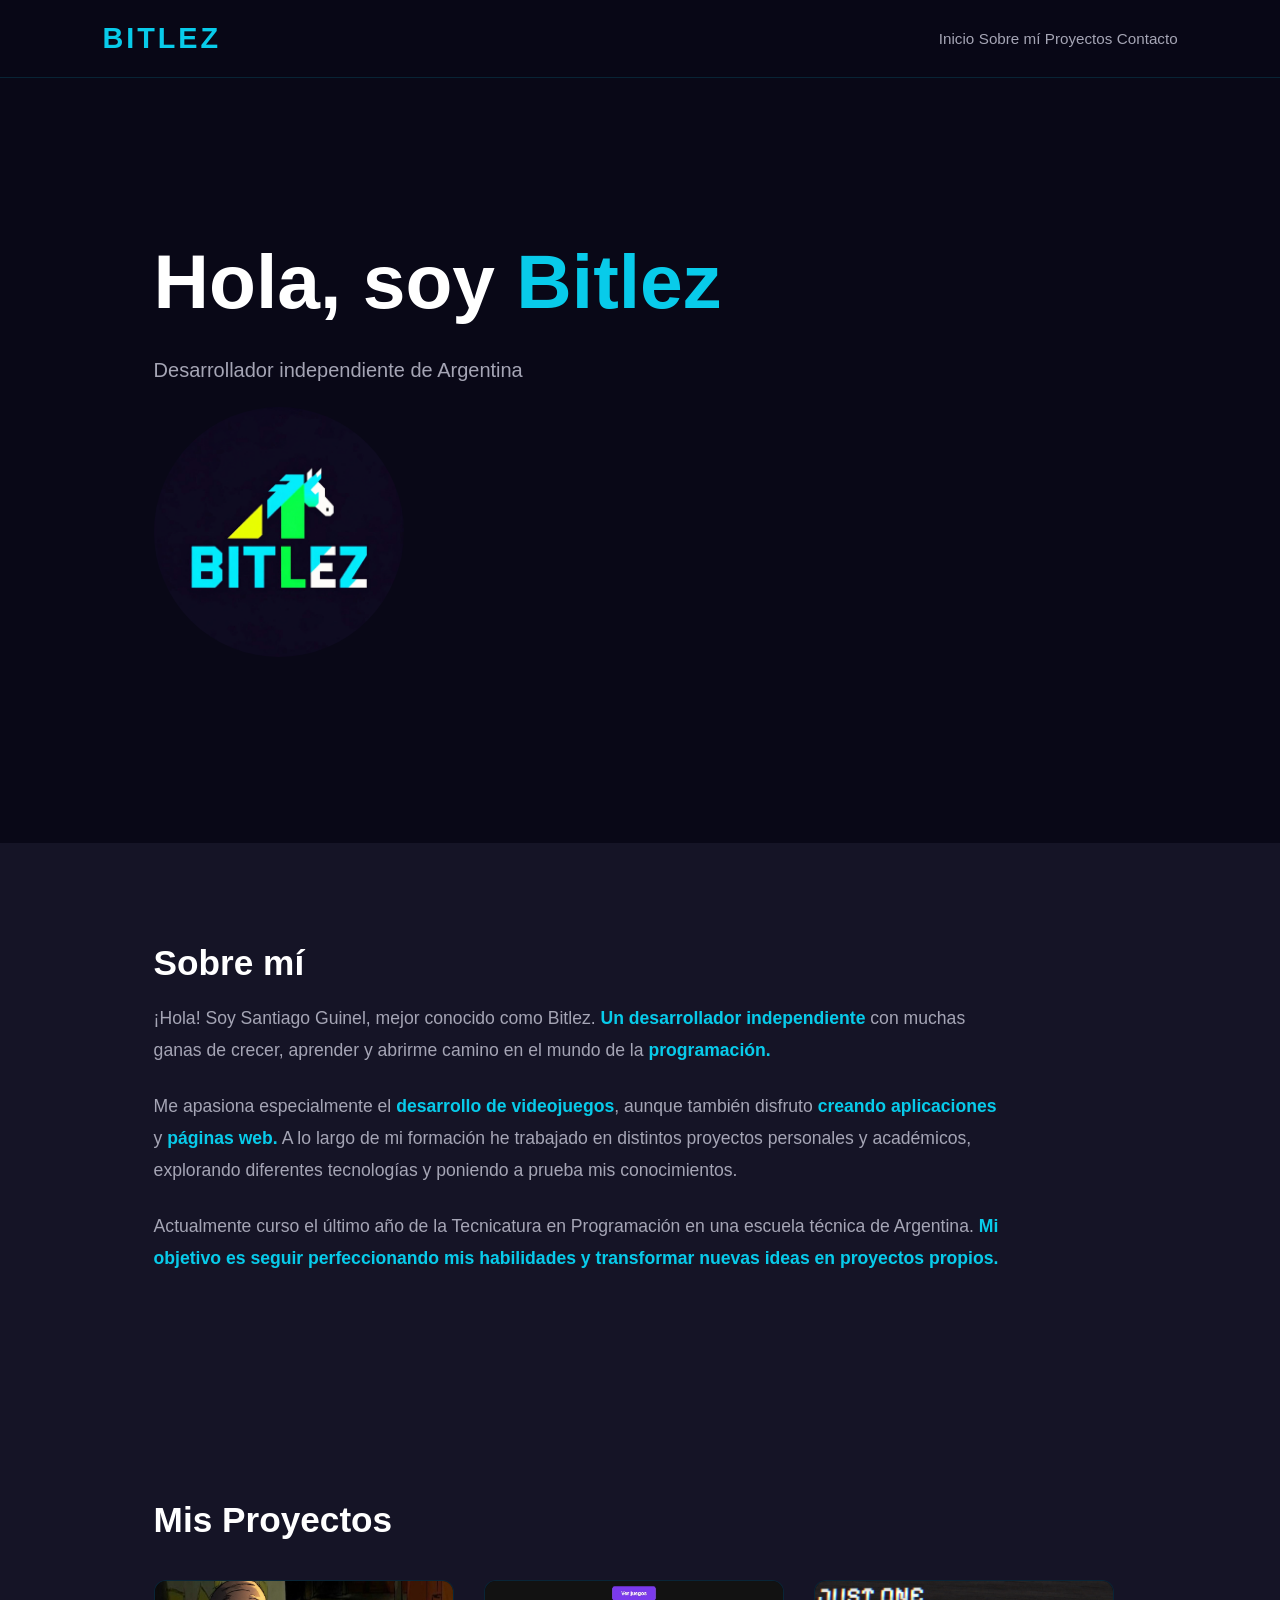
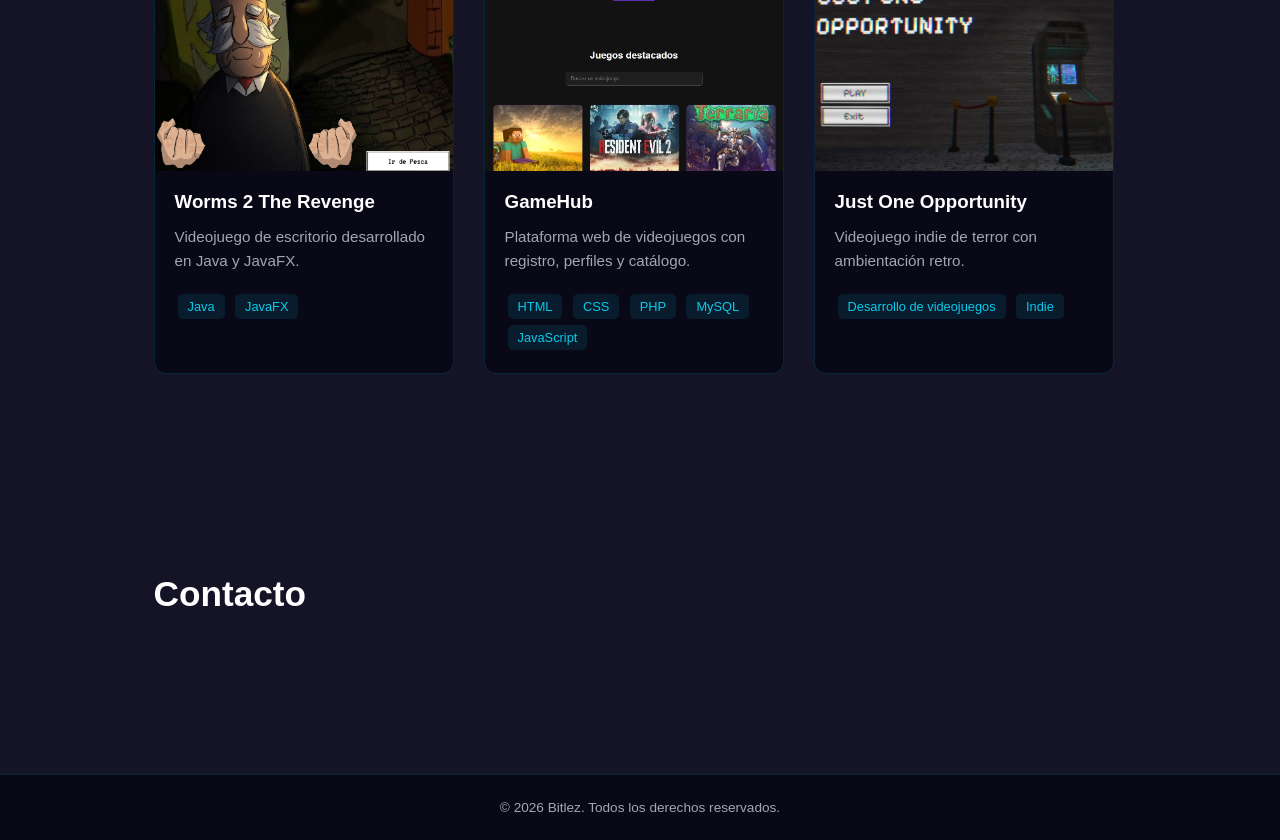
==== index.html @ 6951599d "cambio de lugar" ====
<!DOCTYPE html>
<html lang="es">
<head>
    <meta charset="UTF-8">
    <meta name="viewport" content="width=device-width, initial-scale=1.0">
    <link rel="stylesheet" href="css/style.css">
    <title>Bitlez | Portfolio</title>
</head>
<body>
    <header>
        <h1>BITLEZ</h1>
        <nav>
            <a href="#inicio">Inicio</a>
            <a href="#sobre-mi">Sobre mí</a>
            <a href="#proyectos">Proyectos</a>
            <a href="#contacto">Contacto</a>
        </nav>
    </header>

    <main>
        <section id="inicio">
            <h2>Hola, soy <span>Bitlez</span></h2>
            <p>Desarrollador independiente de Argentina</p>

            <img src="assets/LogoBitlez.jpg" alt="Logo oficial de Bitlez">
        </section>

        <section id="sobre-mi">
            <h2>Sobre mí</h2>
            <p>
            ¡Hola! Soy Santiago Guinel, mejor conocido como Bitlez.
            <span>Un desarrollador independiente</span> con muchas ganas de
            crecer, aprender y abrirme camino en el mundo de la <span>programación.</span>
            </p>

            <p>
            Me apasiona especialmente el <span>desarrollo de videojuegos</span>,
            aunque también disfruto <span>creando aplicaciones</span> y <span>páginas web.</span>
            A lo largo de mi formación he trabajado en distintos
            proyectos personales y académicos, explorando diferentes
            tecnologías y poniendo a prueba mis conocimientos.
            </p>

            <p>
            Actualmente curso el último año de la Tecnicatura en
            Programación en una escuela técnica de Argentina.
           <span>Mi objetivo es seguir perfeccionando mis habilidades y
            transformar nuevas ideas en proyectos propios.</span>
            </p>
            
        </section>

        <section id="proyectos">
            <h2>Mis Proyectos</h2>
             <div class="contenedor-proyectos">

        <!-- Worms2TheRevenge -->
        <div class="tarjeta-proyecto">
            <img src="assets/proyectos/Worms2.jpeg" alt="Worms 2 The Revenge">

            <div class="contenido-proyecto">
                <h3>Worms 2 The Revenge</h3>
                <p>Videojuego de escritorio desarrollado en Java y JavaFX.</p>
                <span>Java</span>
                <span>JavaFX</span>
            </div>
        </div>

        <!-- GameHub -->
        <div class="tarjeta-proyecto">
            <img src="assets/proyectos/GameHub.jpeg" alt="GameHub">

            <div class="contenido-proyecto">
                <h3>GameHub</h3>
                <p>Plataforma web de videojuegos con registro, perfiles y catálogo.</p>
                <span>HTML</span>
                <span>CSS</span>
                <span>PHP</span>
                <span>MySQL</span>
                <span>JavaScript</span>
            </div>
        </div>

        <!-- Just One Opportunity -->
        <div class="tarjeta-proyecto">
            <img src="assets/proyectos/JustOneOpportunity.jpeg" alt="Just One Opportunity">

            <div class="contenido-proyecto">
                <h3>Just One Opportunity</h3>
                <p>Videojuego indie de terror con ambientación retro.</p>
                <span>Desarrollo de videojuegos</span>
                <span>Indie</span>
            </div>
        </div>

    </div>
        </section>

        <section id="contacto">
            <h2>Contacto</h2>
        </section>

    </main>

    <footer>
         <p>© 2026 Bitlez. Todos los derechos reservados.</p>
    </footer>

    <script src="js/script.js"></script>

</body>
</html>
---- css/style.css ----
/* Configuración general */

:root{
    --fondo: #090817;
    --fondo-secundario: #151426;
    --cian: #08CBEA;
    --verde: #00E84B;
    --amarillo: #E5F000;
    --blanco: #FFFFFF;
    --gris: #A5A5B5;
}

*{
    margin: 0;
    padding: 0;
    box-sizing: border-box;
    scroll-behavior: smooth;
}

body{
    background-color: var(--fondo);
    color: var(--blanco);
    font-family: Arial, sans-serif;
}

/* encabezado y navegación bien facha */

header{
    width: 100%;
    padding: 22px 8%;
    display: flex;
    justify-content: space-between;
    align-items: center;
    background-color: rgba(9, 8, 23, 0.9);
    border-bottom: 1px solid rgba(8, 203, 234, 0.15);
    position: sticky;
    top: 0;
    z-index: 100;
    backdrop-filter: blur(12px);
}

header h1{
    font-size: 1.8rem;
    font-weight: 900;
    letter-spacing: 3px;
    color: var(--cian);
}

nav a{
    color: var(--gris);
    text-decoration: none;
    font-size: 0.95rem;
    transition: 0.3s;
}

nav a:hover{
    color: var(--cian);
}

/* Secciones GENERALES */

section{
    padding: 100px 12%;
    min-height: 300px;
}

section h2{
    font-size: 2.2rem;
    margin-bottom: 20px;
}

section p{
    color: var(--gris);
    font-size: 1.05rem;
}

/* El maravilloso INICIO */

#inicio{
    min-height: 85vh;
    display: flex;
    flex-direction: column;
    justify-content: center;
    align-items: flex-start;
    background: radial-gradient(circle at 80% 50%, rgba(8, 203, 234, 0.10),ransparent 40%);
}

#inicio h2{
    font-size: clamp(2.5rem, 6vw, 5rem);
    line-height: 1.1;
}

#inicio span{
    color: var(--cian);
}

#inicio p{
    font-size: 1.25rem;
    margin-top: 15px;
}

#inicio img{
    width: 250px;
    height: 250px;
    border-radius: 50%;
    object-fit: cover;
    display: block;
    margin: 25px 0;
}

/* El Sobre mi */

#sobre-mi{
    background-color: var(--fondo-secundario);
}

#sobre-mi p{
    color: var(--gris);
    font-size: 1.1rem;
    line-height: 1.8;
    margin-bottom: 25px;
    max-width: 850px;
}

#sobre-mi p span{
    color: var(--cian);
    font-weight: bold;
}

/* Mis simples pero bonitos proyectos */

#proyectos{
    background-color: var(--fondo-secundario);
}

/* mi contacto */

#contacto{
 background-color: var(--fondo-secundario);
}

/* El footer, aca metemo copyright */

footer{
    text-align: center;
    padding: 25px;
    background-color: var(--fondo);
    border-top: 1px solid rgba(8, 203, 234, 0.15);
}

footer p{
    color: var(--gris);
    font-size: 0.85rem;
}

/* ADAPTACIÓN A CELULARES */

@media(max-width: 768px){

    header{
        flex-direction: column;
        gap: 15px;
    }

    nav{
        flex-wrap: wrap;
        justify-content: center;
        gap: 15px;
    }

    section{
        padding: 75px 8%;
    }

    #inicio{
        min-height: 75vh;
    }
}

/* Contenedor de proyectos */

.contenedor-proyectos{
    display: flex;
    justify-content: left;
    gap: 30px;
    flex-wrap: wrap;
    margin-top: 40px;
}

/* Tarjetas individuales */

.tarjeta-proyecto{
    background-color: var(--fondo);
    border: 1px solid rgba(8, 203, 234, 0.15);
    border-radius: 12px;
    overflow: hidden;
    width: 300px;
    transition: 0.3s;
}

/* Imágenes */

.tarjeta-proyecto img{
    width: 100%;
    height: 190px;
    object-fit: cover;
    display: block;
}

/* Contenido */

.contenido-proyecto{
    padding: 20px;
}

.contenido-proyecto h3{
    color: var(--blanco);
    margin-bottom: 12px;
}

.contenido-proyecto p{
    color: var(--gris);
    font-size: 0.95rem;
    line-height: 1.6;
    margin-bottom: 18px;
}

/* Etiquetas */

.contenido-proyecto span{
    display: inline-block;
    background-color: rgba(8, 203, 234, 0.10);
    color: var(--cian);
    padding: 5px 10px;
    border-radius: 5px;
    font-size: 0.8rem;
    margin: 3px;
}

/* Efecto al pasar el cursor */

.tarjeta-proyecto:hover{
    transform: translateY(-8px);
    border-color: var(--cian);
    box-shadow: 0 8px 25px rgba(8, 203, 234, 0.12);
}
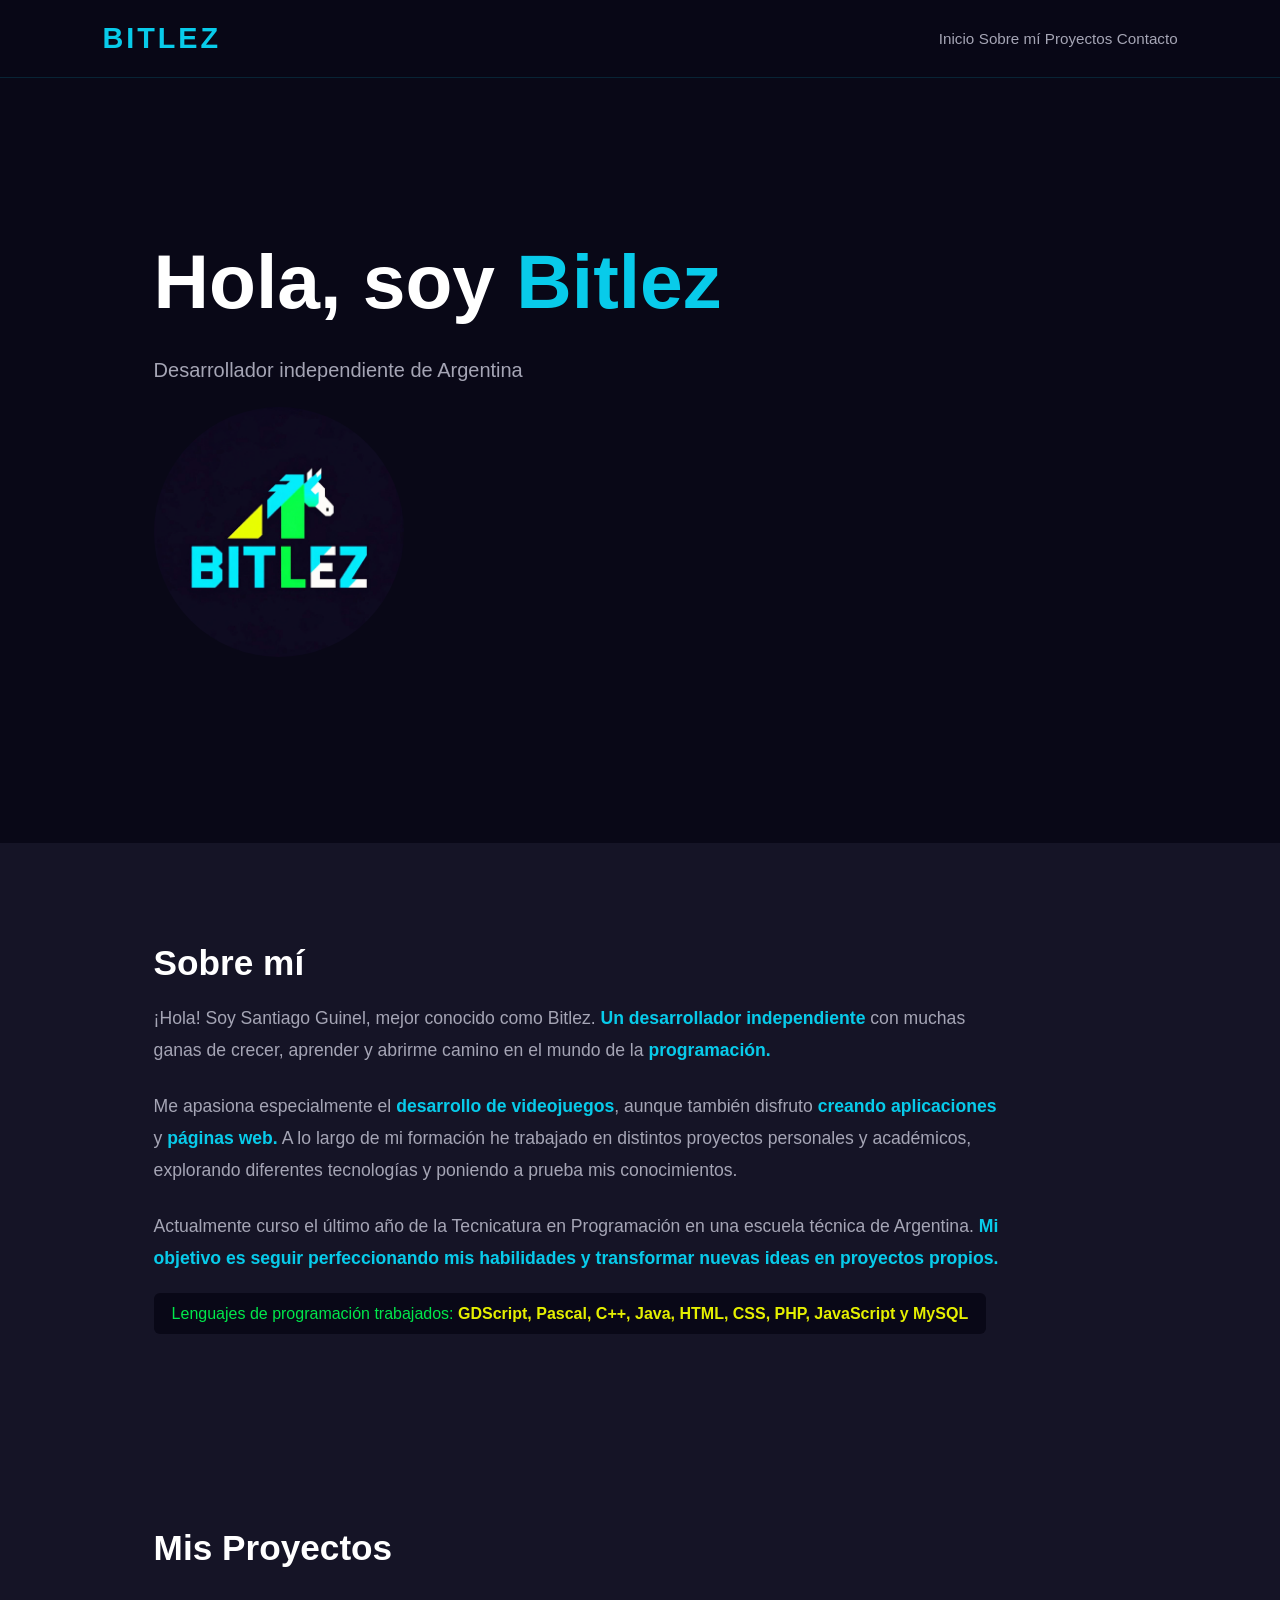
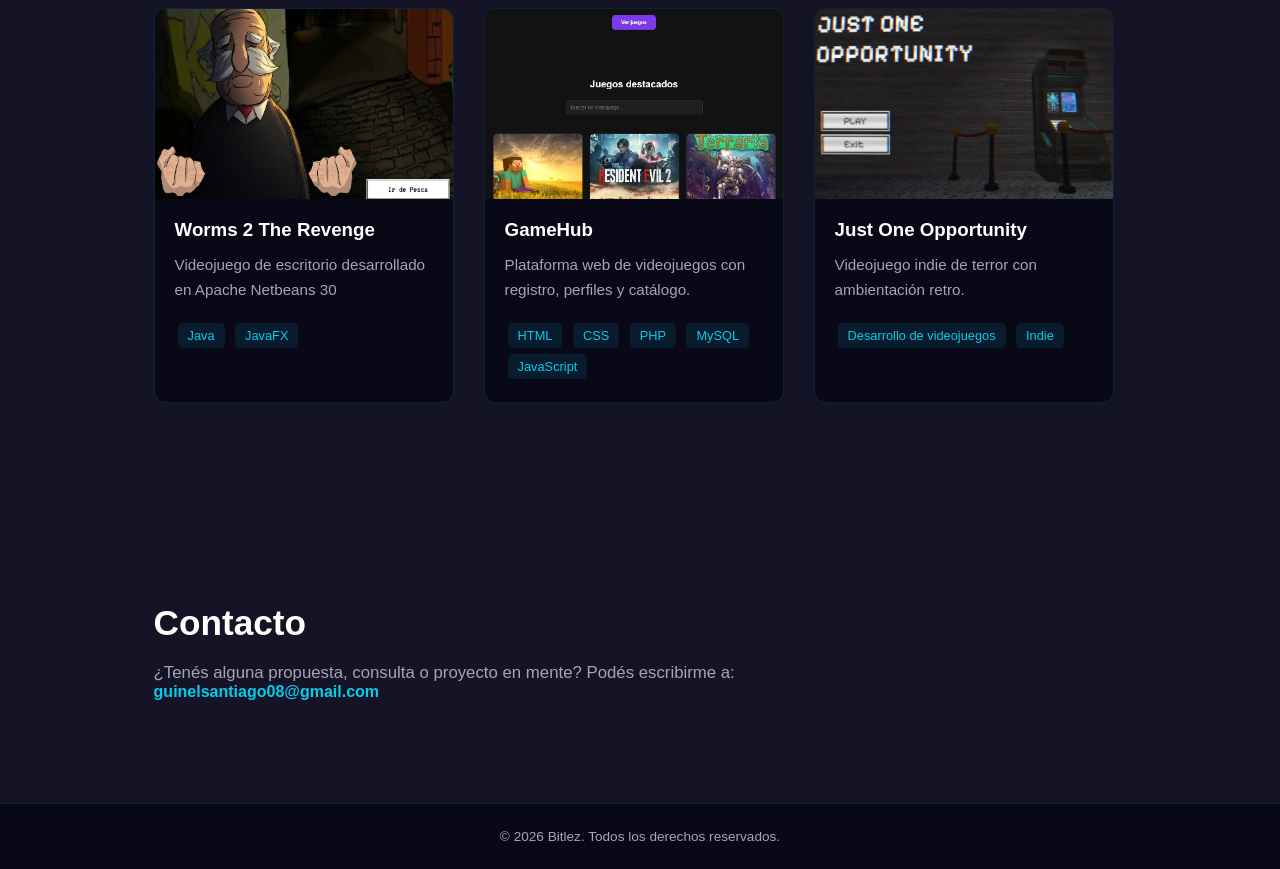
==== commit 13e647f4: "versión 1.0" ====
--- a/index.html
+++ b/index.html
@@ -47,6 +47,10 @@
            <span>Mi objetivo es seguir perfeccionando mis habilidades y
             transformar nuevas ideas en proyectos propios.</span>
             </p>
+
+            <p2>
+                Lenguajes de programación trabajados: <span>GDScript, Pascal, C++, Java, HTML, CSS, PHP, JavaScript y MySQL </span>
+            </p2>
             
         </section>
 
@@ -60,7 +64,7 @@
 
             <div class="contenido-proyecto">
                 <h3>Worms 2 The Revenge</h3>
-                <p>Videojuego de escritorio desarrollado en Java y JavaFX.</p>
+                <p>Videojuego de escritorio desarrollado en Apache Netbeans 30</p>
                 <span>Java</span>
                 <span>JavaFX</span>
             </div>
@@ -98,6 +102,15 @@
 
         <section id="contacto">
             <h2>Contacto</h2>
+
+    <p>
+        ¿Tenés alguna propuesta, consulta o proyecto en mente?
+        Podés escribirme a:
+    </p>
+
+    <a href="mailto:guinelsantiago08@gmail.com">
+        guinelsantiago08@gmail.com
+    </a>
         </section>
 
     </main>
--- a/css/style.css
+++ b/css/style.css
@@ -122,6 +122,22 @@
     max-width: 850px;
 }
 
+#sobre-mi p2{
+    color: var(--verde);
+    background-color: var(--fondo);
+    font-size: 1rem;
+    line-height: 1.8;
+    margin-bottom: 25px;
+    max-width: 850px;
+    padding: 12px 18px;
+    border-radius: 6px;
+}
+
+#sobre-mi p2 span{
+    color: var(--amarillo);
+    font-weight: bold;
+}
+
 #sobre-mi p span{
     color: var(--cian);
     font-weight: bold;
@@ -243,4 +259,17 @@
     transform: translateY(-8px);
     border-color: var(--cian);
     box-shadow: 0 8px 25px rgba(8, 203, 234, 0.12);
+}
+
+/* Sección de contacto */
+
+#contacto a{
+    color: var(--cian);
+    text-decoration: none;
+    font-weight: bold;
+    transition: 0.3s;
+}
+
+#contacto a:hover{
+    color: var(--verde);
 }
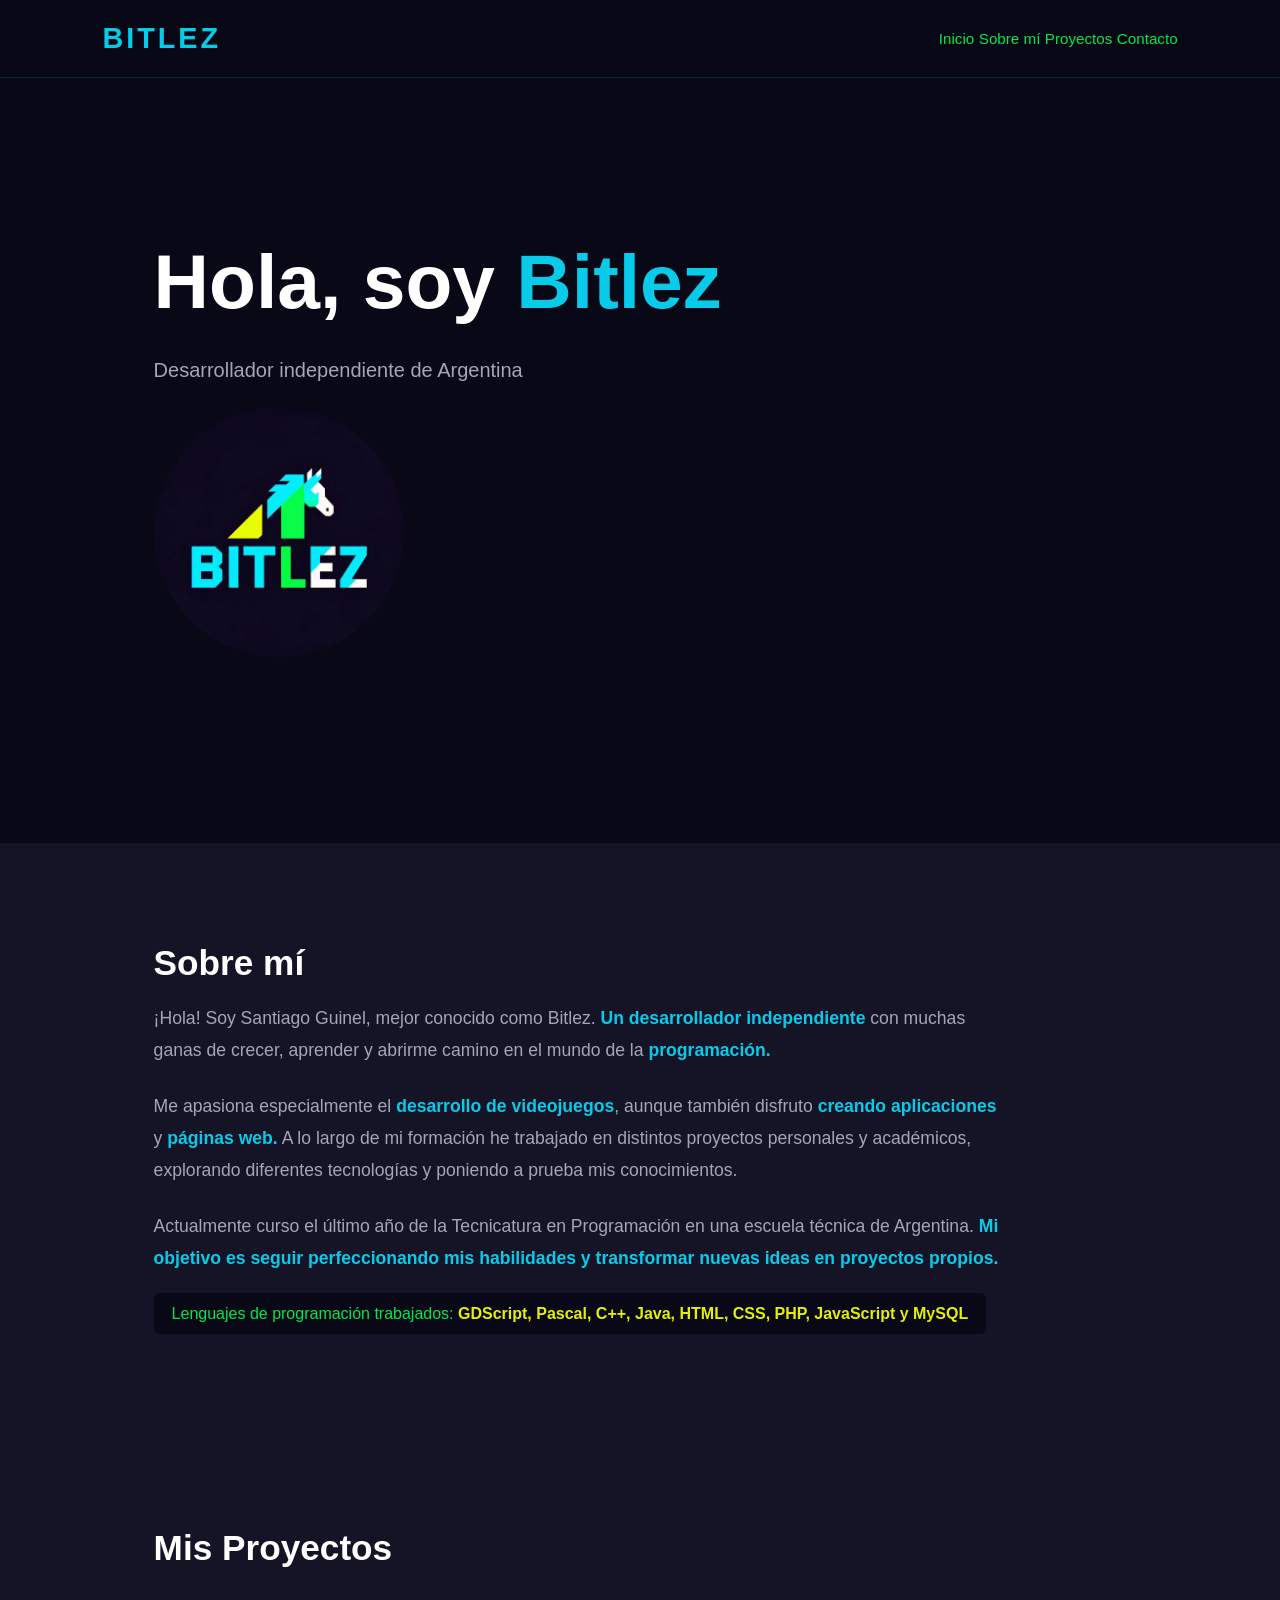
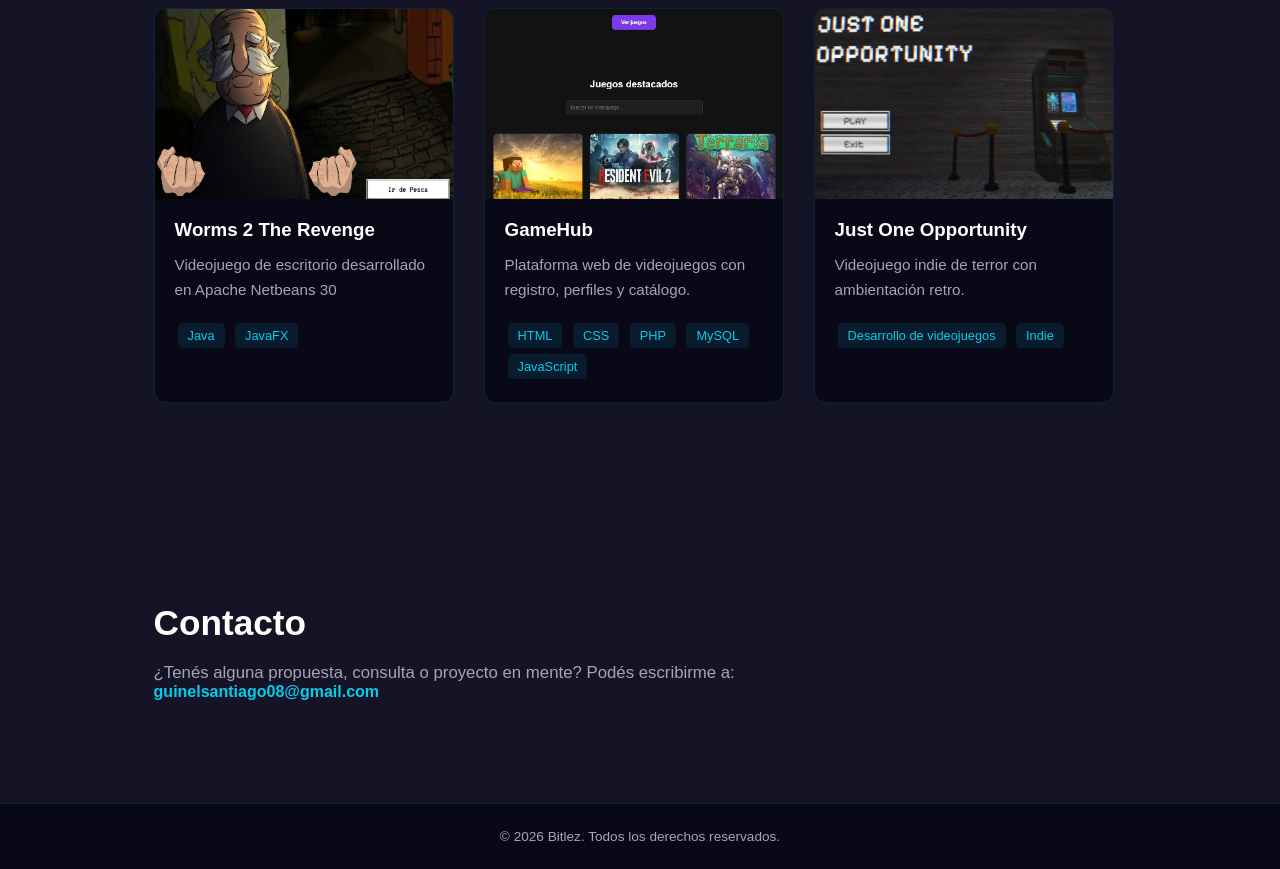
==== commit 3d1b9025: "versión 1.1" ====
--- a/index.html
+++ b/index.html
@@ -22,7 +22,10 @@
             <h2>Hola, soy <span>Bitlez</span></h2>
             <p>Desarrollador independiente de Argentina</p>
 
+            <div class="logo-container">
             <img src="assets/LogoBitlez.jpg" alt="Logo oficial de Bitlez">
+
+            <img src="assets/gem-alert.jpg" class="meme-hover" alt="Gem Alert">
         </section>
 
         <section id="sobre-mi">
@@ -86,7 +89,7 @@
         </div>
 
         <!-- Just One Opportunity -->
-        <div class="tarjeta-proyecto">
+        <div class="tarjeta-proyecto" id="tarjeta-just-one" onclick="abrirJustOne()" role="button" tabindex="0">
             <img src="assets/proyectos/JustOneOpportunity.jpeg" alt="Just One Opportunity">
 
             <div class="contenido-proyecto">
@@ -99,6 +102,10 @@
 
     </div>
         </section>
+
+        <audio id="sonido-xp" preload="auto">
+            <source src="assets/sonido/minecraft_exp.mp3" type="audio/mpeg">
+        </audio>
 
         <section id="contacto">
             <h2>Contacto</h2>
--- a/css/style.css
+++ b/css/style.css
@@ -47,7 +47,7 @@
 }
 
 nav a{
-    color: var(--gris);
+    color: var(--verde);
     text-decoration: none;
     font-size: 0.95rem;
     transition: 0.3s;
@@ -99,13 +99,53 @@
     margin-top: 15px;
 }
 
-#inicio img{
+/* Logo principal */
+
+.logo-container{
+    position: relative;
+    display: inline-block;
+}
+
+#inicio .logo-container > img:first-child{
     width: 250px;
     height: 250px;
     border-radius: 50%;
     object-fit: cover;
     display: block;
     margin: 25px 0;
+}
+
+/* Imagen sorpresa */
+
+.meme-hover{
+    position: absolute;
+    width: 150px;
+    height: auto;
+    left: calc(100% + 20px);
+    top: 50%;
+    opacity: 0;
+    transform: translateY(-50%) scale(0.7);
+    pointer-events: none;
+    transition: 0.3s ease;
+}
+
+/* Aparición al pasar el cursor */
+
+.logo-container:hover .meme-hover{
+    opacity: 1;
+    transform: translateY(-50%) scale(1);
+}
+
+/* Efecto de iluminación del nombre Bitlez */
+
+#inicio span{
+    transition: 0.3s ease;
+    cursor: default;
+}
+
+#inicio span:hover{
+    text-shadow: 0 0 8px var(--verde),
+                 0 0 18px rgba(8, 203, 234, 0.5);
 }
 
 /* El Sobre mi */
@@ -272,4 +312,8 @@
 
 #contacto a:hover{
     color: var(--verde);
+}
+
+#tarjeta-just-one{
+    cursor: pointer;
 }
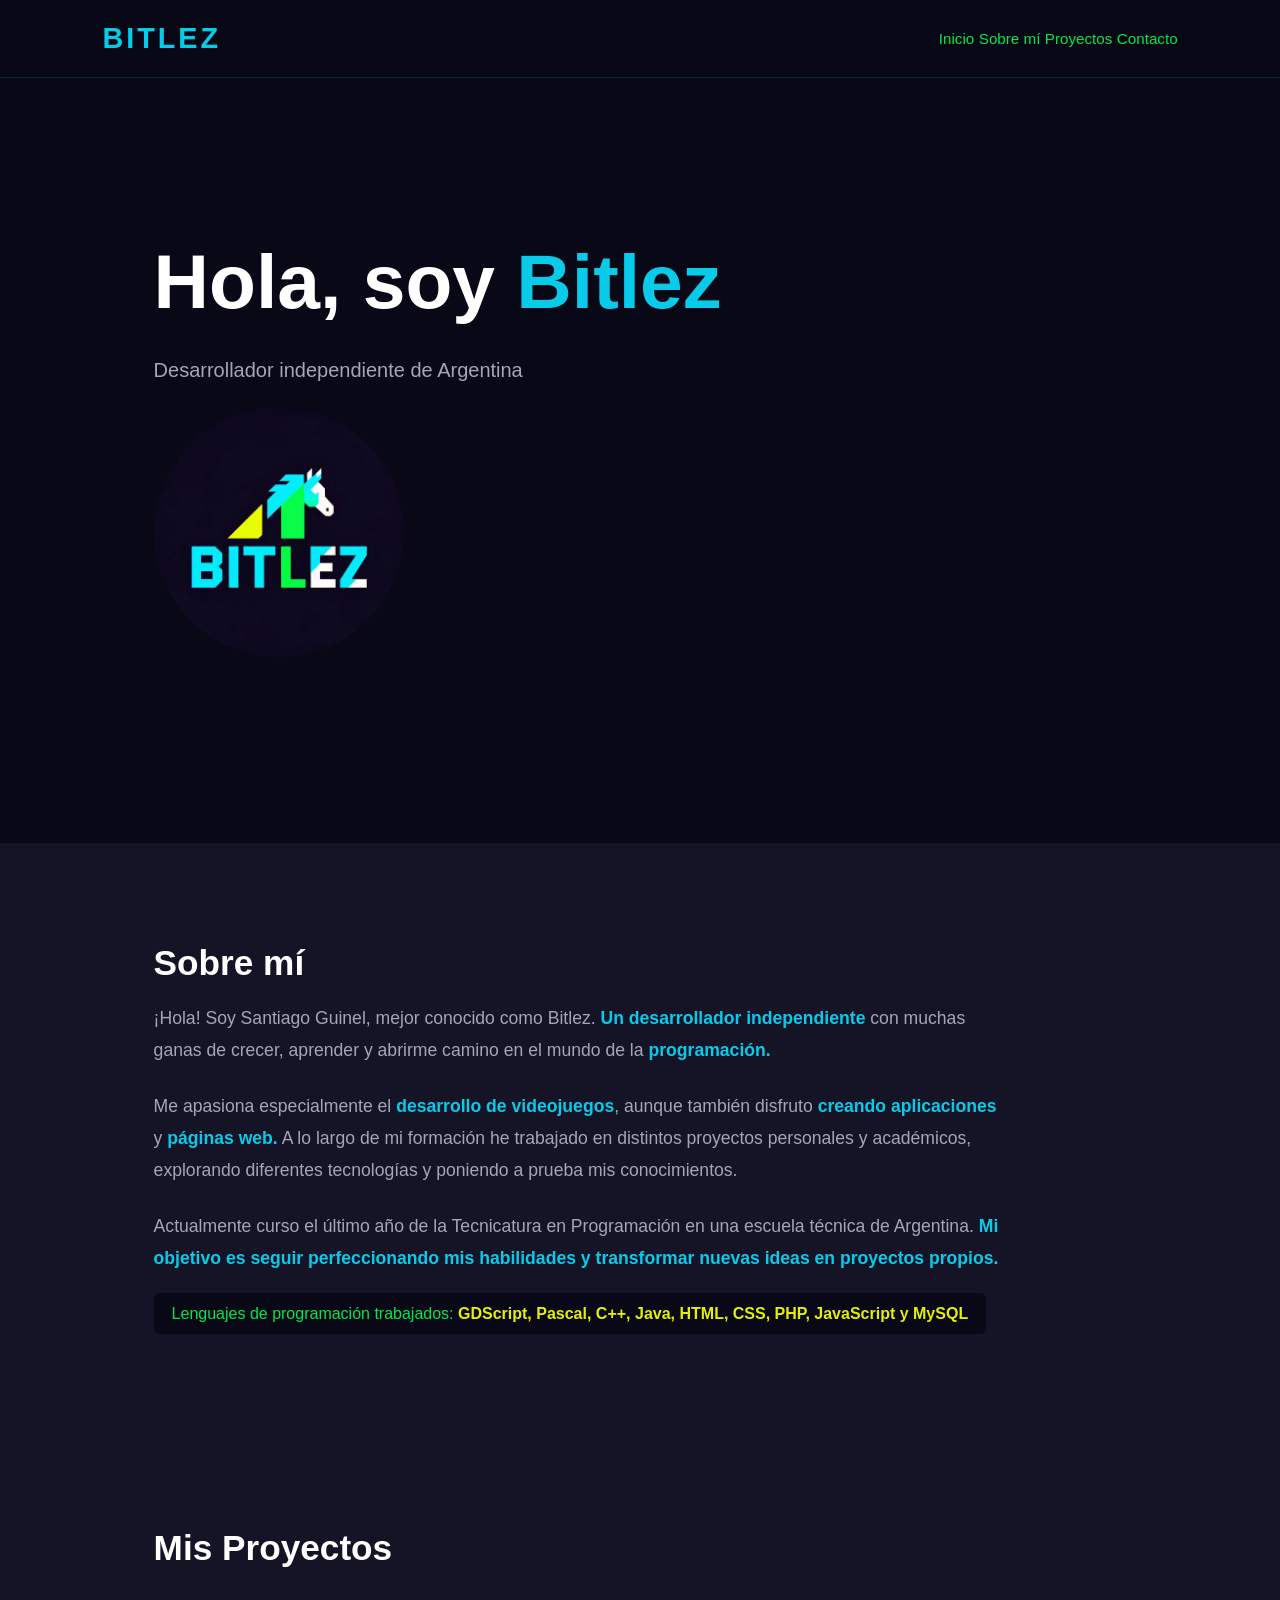
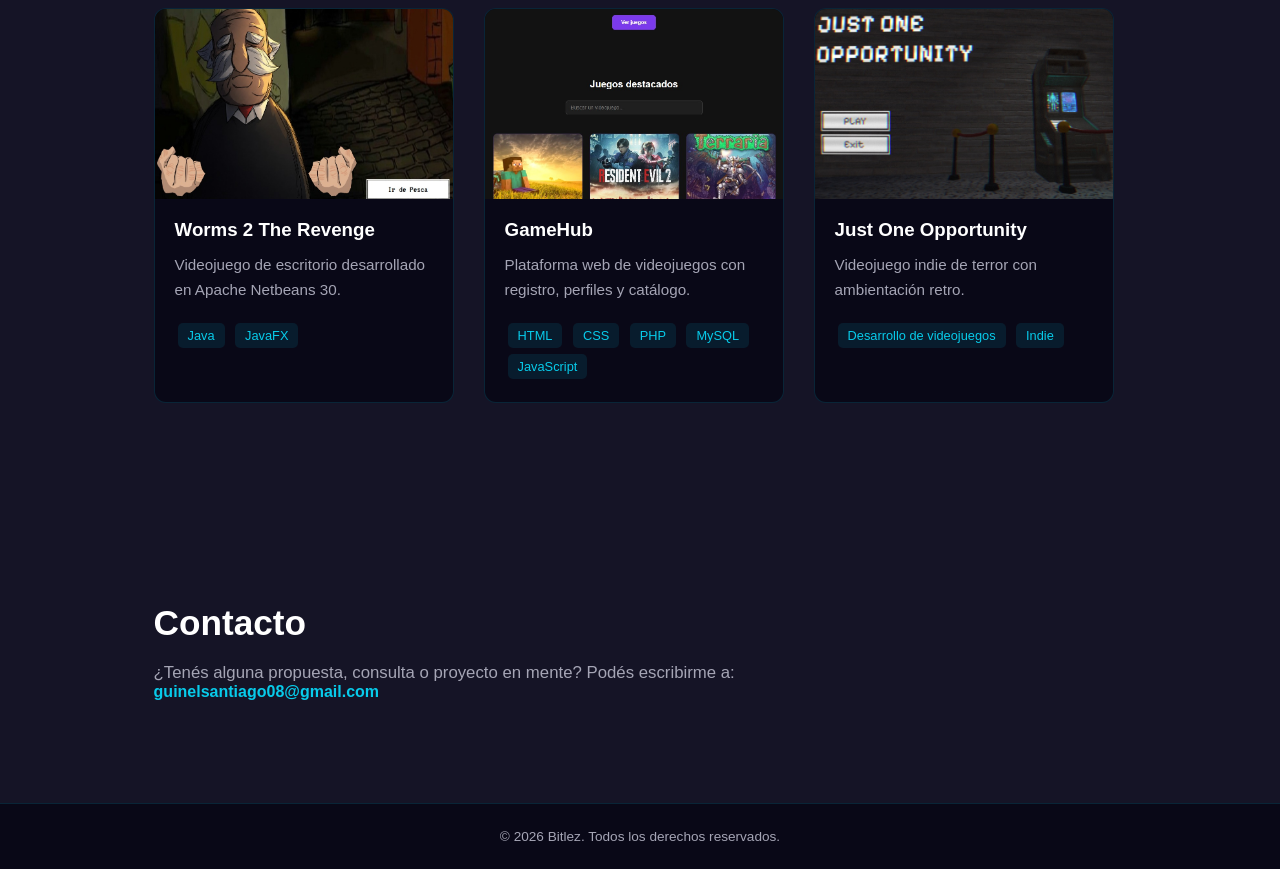
==== commit b7c1ed61: "update minuscula" ====
--- a/index.html
+++ b/index.html
@@ -67,7 +67,7 @@
 
             <div class="contenido-proyecto">
                 <h3>Worms 2 The Revenge</h3>
-                <p>Videojuego de escritorio desarrollado en Apache Netbeans 30</p>
+                <p>Videojuego de escritorio desarrollado en Apache Netbeans 30.</p>
                 <span>Java</span>
                 <span>JavaFX</span>
             </div>
--- a/css/style.css
+++ b/css/style.css
@@ -209,7 +209,7 @@
     font-size: 0.85rem;
 }
 
-/* ADAPTACIÓN A CELULARES */
+/* ADAPTACIÓN A CELULARES (no se ve tan bueno como quería xd) */
 
 @media(max-width: 768px){
 
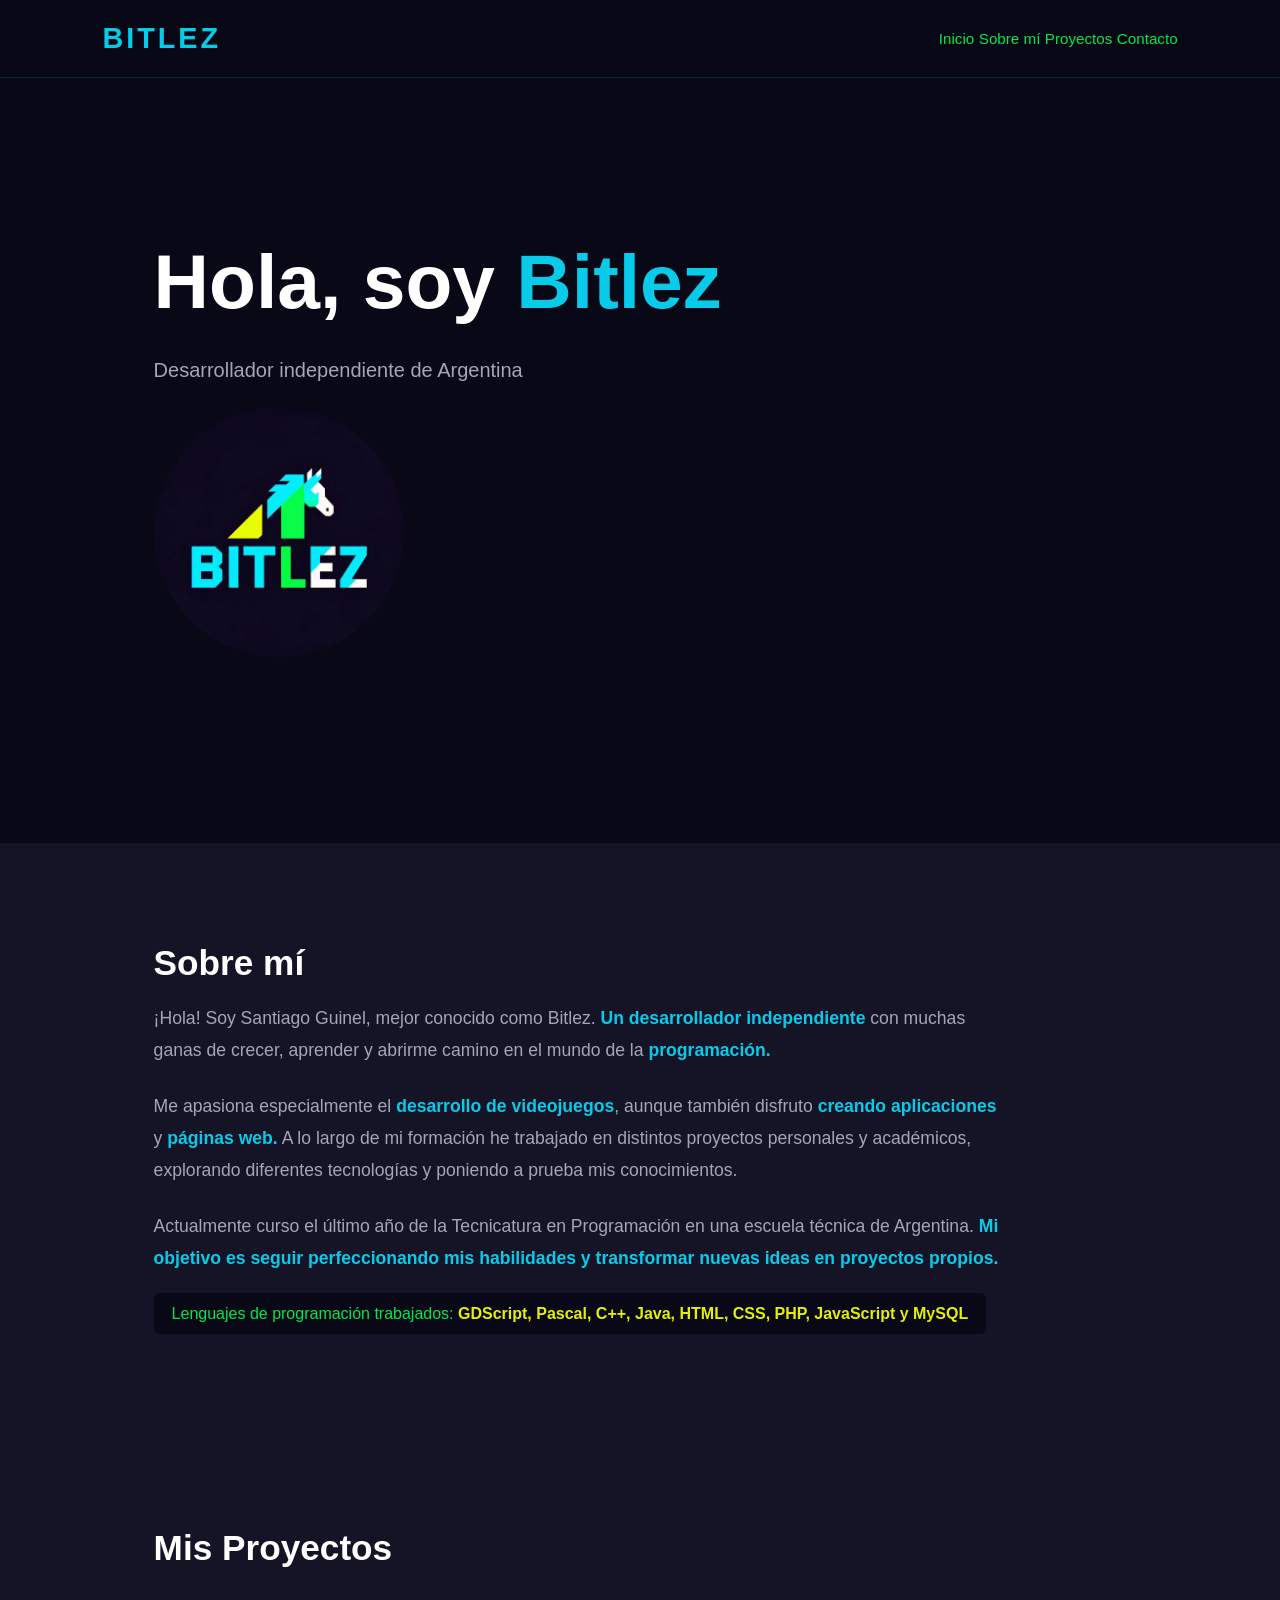
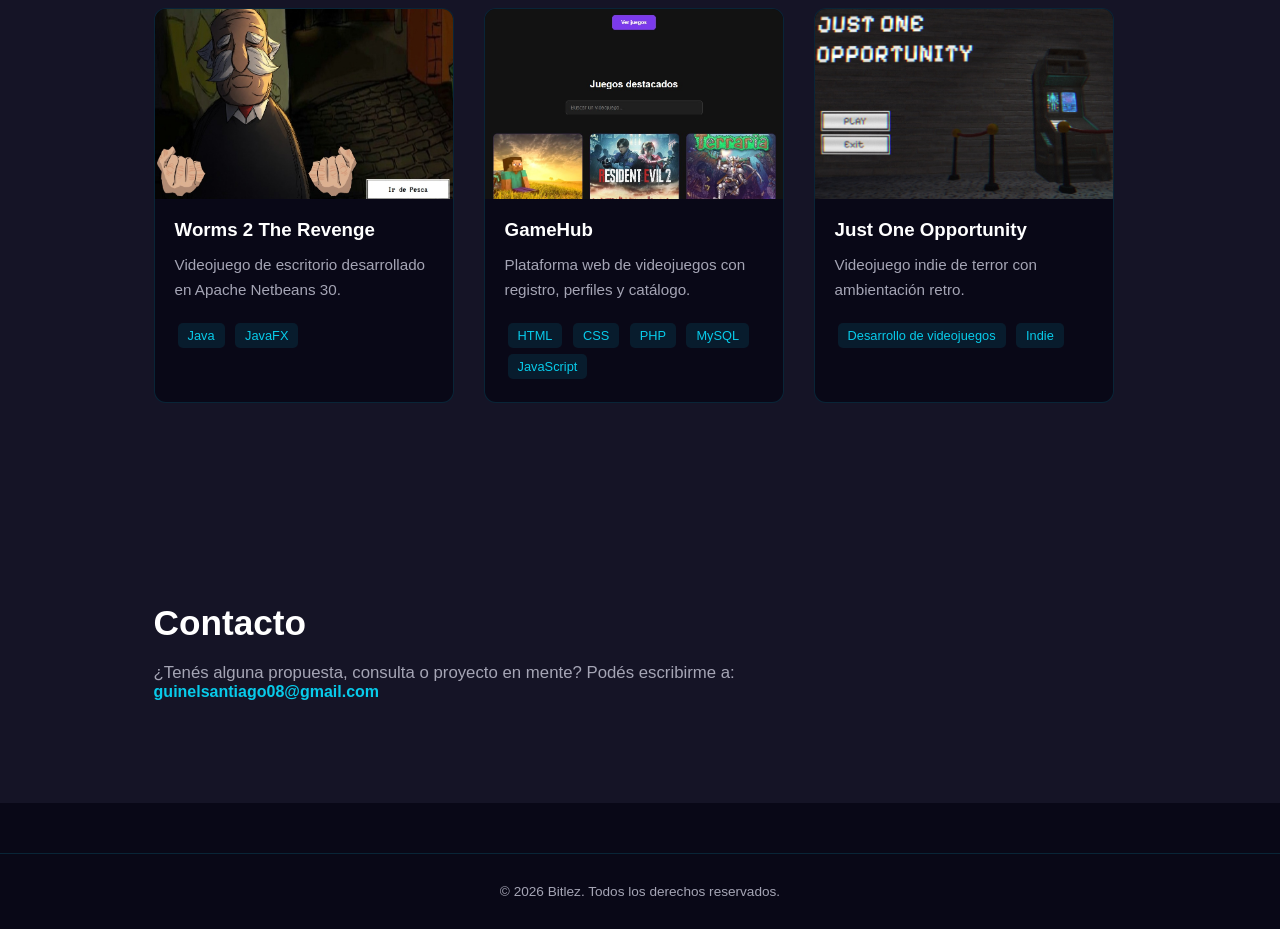
==== commit 17176c9e: "actualización 1.2.2" ====
--- a/index.html
+++ b/index.html
@@ -62,7 +62,7 @@
              <div class="contenedor-proyectos">
 
         <!-- Worms2TheRevenge -->
-        <div class="tarjeta-proyecto">
+        <div class="tarjeta-proyecto" onclick="abrirWorms2()" role="button" tabindex="0">
             <img src="assets/proyectos/Worms2.jpeg" alt="Worms 2 The Revenge">
 
             <div class="contenido-proyecto">
@@ -74,7 +74,7 @@
         </div>
 
         <!-- GameHub -->
-        <div class="tarjeta-proyecto">
+        <div class="tarjeta-proyecto" onclick="window.location.href='gamehub.html'" role="button" tabindex="0">
             <img src="assets/proyectos/GameHub.jpeg" alt="GameHub">
 
             <div class="contenido-proyecto">
@@ -107,6 +107,10 @@
             <source src="assets/sonido/minecraft_exp.mp3" type="audio/mpeg">
         </audio>
 
+        <audio id="sonido-worms" preload="auto">
+            <source src="assets/sonido/buttonSound.wav" type="audio/mpeg">
+        </audio>
+
         <section id="contacto">
             <h2>Contacto</h2>
 
--- a/css/style.css
+++ b/css/style.css
@@ -233,7 +233,7 @@
     }
 }
 
-/* Contenedor de proyectos */
+/* contenedor de proyectos */
 
 .contenedor-proyectos{
     display: flex;
@@ -243,7 +243,7 @@
     margin-top: 40px;
 }
 
-/* Tarjetas individuales */
+/* tarjetas individuales */
 
 .tarjeta-proyecto{
     background-color: var(--fondo);
@@ -254,7 +254,7 @@
     transition: 0.3s;
 }
 
-/* Imágenes */
+/* imagenes */
 
 .tarjeta-proyecto img{
     width: 100%;
@@ -263,7 +263,7 @@
     display: block;
 }
 
-/* Contenido */
+/* contenido */
 
 .contenido-proyecto{
     padding: 20px;
@@ -281,7 +281,7 @@
     margin-bottom: 18px;
 }
 
-/* Etiquetas */
+/* etiquetas */
 
 .contenido-proyecto span{
     display: inline-block;
@@ -293,7 +293,7 @@
     margin: 3px;
 }
 
-/* Efecto al pasar el cursor */
+/* efecto al pasar el cursor */
 
 .tarjeta-proyecto:hover{
     transform: translateY(-8px);
@@ -301,7 +301,7 @@
     box-shadow: 0 8px 25px rgba(8, 203, 234, 0.12);
 }
 
-/* Sección de contacto */
+/* seccion de contacto */
 
 #contacto a{
     color: var(--cian);
@@ -316,4 +316,147 @@
 
 #tarjeta-just-one{
     cursor: pointer;
+}
+
+/* =================================
+   detalle de los proyectoss
+================================= */
+
+#encabezado-proyecto{
+    display: flex;
+    flex-direction: column;
+    align-items: center;
+    text-align: center;
+}
+
+#encabezado-proyecto h1{
+    display: block;
+    width: 100%;
+}
+
+#encabezado-proyecto h1 span{
+    color: var(--cian);
+}
+
+#encabezado-proyecto p{
+    display: block;
+    width: 100%;
+    margin-top: 15px;
+}
+
+.volver-inicio{
+    color: var(--cian);
+    text-decoration: none;
+    transition: 0.3s ease;
+}
+
+.volver-inicio:hover{
+    color: white;
+}
+
+/* contenido */
+
+.detalle-proyecto{
+    width: 85%;
+    max-width: 1100px;
+    margin: auto;
+}
+
+.informacion-proyecto{
+    margin: 25px 0;
+
+}
+
+.informacion-proyecto h2,
+.galeria-proyecto h2{
+    color: var(--blanco);
+    margin-bottom: 15px;
+}
+
+.informacion-proyecto p{
+    line-height: 1.8;
+    margin-bottom: 10px;
+    font-size: 1.05rem;
+}
+
+.informacion-proyecto img{
+    display: block;
+    width: 320px;
+    max-width: 100%;
+    height: auto;
+    object-fit: contain;
+    margin: 25px;
+    border-radius: 10%;
+}
+
+/* galeria */
+
+.galeria-proyecto{
+    margin: 35px 0;
+}
+
+.galeria-proyecto-grid{
+    display: grid;
+    grid-template-columns: repeat(2, 1fr);
+    gap: 20px;
+}
+
+.galeria-proyecto-grid img{
+    width: 100%;
+    aspect-ratio: 16 / 9;
+    object-fit: contain;
+    background-color: #111;
+    border-radius: 12px;
+    transition: 0.3s ease;
+}
+
+.galeria-proyecto-grid img:hover{
+    transform: scale(1.03);
+}
+
+.volver-container{
+    text-align: center;
+    margin: 40px 0;
+}
+
+.volver-inicio{
+    display: inline-block;
+    color: var(--cian);
+    text-decoration: none;
+    border: 1px solid var(--cian);
+    padding: 12px 25px;
+    border-radius: 8px;
+    transition: 0.3s ease;
+}
+
+.volver-inicio:hover{
+    background-color: var(--cian);
+    color: #111;
+}
+
+/* pie de pagina */
+
+footer{
+    text-align: center;
+    padding: 30px;
+    margin-top: 50px;
+    color: #aaa;
+}
+
+/* adaptación a celu*/
+
+@media (max-width: 700px){
+
+    #encabezado-proyecto h1{
+        font-size: 2rem;
+    }
+
+    .detalle-proyecto{
+        width: 90%;
+    }
+
+    .galeria-proyecto-grid{
+        grid-template-columns: 1fr;
+    }
+
 }
